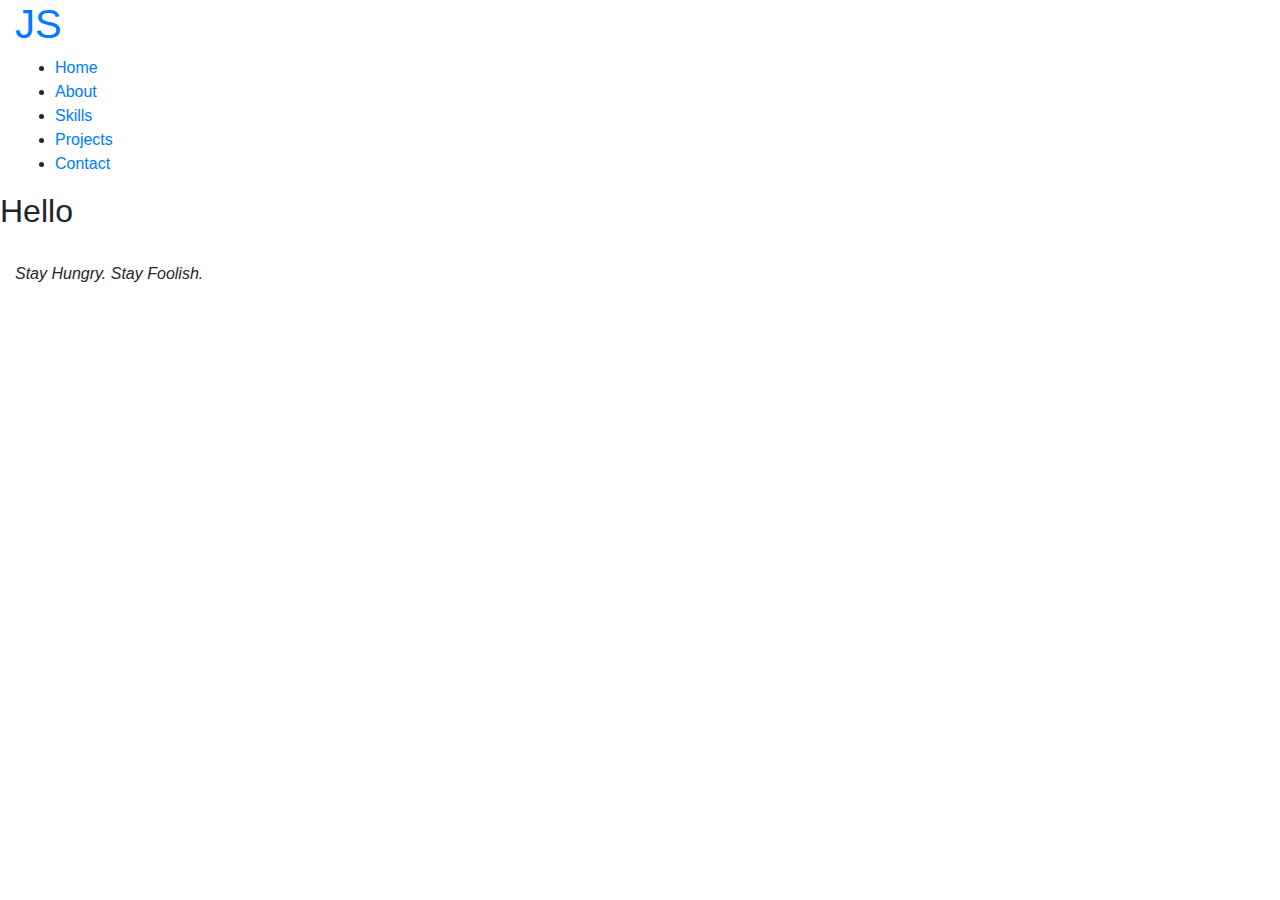
==== about.html @ 1baa98a8 "added new files about/contact/projects/skills.html" ====
<!DOCTYPE html>
<html lang="en">
  <head>
    <meta charset="UTF-8" />
    <meta name="viewport" content="width=device-width, initial-scale=1.0" />
    <link
      rel="stylesheet"
      href="https://stackpath.bootstrapcdn.com/bootstrap/4.5.2/css/bootstrap.min.css"
      integrity="sha384-JcKb8q3iqJ61gNV9KGb8thSsNjpSL0n8PARn9HuZOnIxN0hoP+VmmDGMN5t9UJ0Z"
      crossorigin="anonymous"
    />
    <link
      rel="stylesheet"
      href="https://use.fontawesome.com/releases/v5.0.10/css/all.css"
      integrity="sha384-+d0P83n9kaQMCwj8F4RJB66tzIwOKmrdb46+porD/OvrJ+37WqIM7UoBtwHO6Nlg"
      crossorigin="anonymous"
    />
    <link rel="stylesheet" href="assets/css/style.css" />
    <title>Juan Stelling| Web Developer</title>
  </head>

  <body>
    <header>
      <!-- Mobile navbar  -->
      <div class="d-md-none d-lg-none d-xl-none">
        <!--Navbar-->
        <nav class="navbar navbar-light lighten-4">
          <!-- Navbar brand -->
          <a class="navbar-brand" href="index.html">JS</a>

          <!-- Collapse button -->
          <button
            class="navbar-toggler toggler-example"
            type="button"
            data-toggle="collapse"
            data-target="#navbarSupportedContent1"
            aria-controls="navbarSupportedContent1"
            aria-expanded="false"
            aria-label="Toggle navigation"
          >
            <span class="dark-blue-text"
              ><i class="fas fa-bars fa-1x"></i
            ></span>
          </button>

          <!-- Collapsible content -->
          <div class="collapse navbar-collapse" id="navbarSupportedContent1">
            <!-- Links -->
            <ul class="navbar-nav mr-auto">
              <li class="nav-item active">
                <a class="nav-link" href="index.html"
                  >Home <span class="sr-only">(current)</span></a
                >
              </li>
              <li class="nav-item">
                <a class="nav-link" href="#">About</a>
              </li>
              <li class="nav-item">
                <a class="nav-link" href="#">Skills</a>
              </li>
              <li class="nav-item">
                <a class="nav-link" href="#">Projects</a>
              </li>
              <li class="nav-item">
                <a class="nav-link" href="#">Contact</a>
              </li>
            </ul>
            <!-- Links -->
          </div>
          <!-- Collapsible content -->
        </nav>
        <!--/.Navbar-->
      </div>

      <!-- end Mobile navbar  -->

      <div class="d-none d-md-block">
        <div class="row">
          <div class="col-md-12 bg-color-logo">
            <div class="col">
              <a href="index.html"> <h1 class="logo">JS</h1></a>

              <ul id="nav" class="menucontainer">
                <li class="menuitem">
                  <a id="yellow-text" href="index.html">
                    <span>Home</span>
                  </a>
                </li>
                <li class="menuitem">
                  <a href="#">
                    <span>About</span>
                  </a>
                </li>
                <li class="menuitem">
                  <a href="#">
                    <span>Skills</span>
                  </a>
                </li>
                <li class="menuitem">
                  <a href="#">
                    <span>Projects</span>
                  </a>
                </li>
                <li class="menuitem">
                  <a href="#">
                    <span>Contact</span>
                  </a>
                </li>
              </ul>
            </div>
          </div>
        </div>
      </div>
    </header>

    <section>
      <h2>Hello</h2>
    </section>

   
    <footer class="page-footer font-small teal pt-4">
      <div class="container-fluid text-center text-md-left">
        <div class="row">
          <div class="col-md-6 mt-md-0 mt-3">
            <p><em>Stay Hungry. Stay Foolish.</em></p>
          </div>

          <hr class="clearfix w-100 d-md-none pb-3" />

          <div class="col-md-6 mb-md-0 mb-3">
            <ul class="list-inline social-links">
              <li class="list-inline-item">
                <a target="_black" href="https://www.linkedin.com/in/juan-stelling-80058b92/">
                  <i class="fab fa-linkedin" aria-hidden="true"></i>
                  <span class="sr-only">LinkedIn</span>
                </a>
              </li>
              <li class="list-inline-item">
                <a target="_black" href="https://github.com/juanstelling">
                  <i class="fab fa-github-square" aria-hidden="true"></i>
                  <span class="sr-only">Github</span>
                </a>
              </li>
            </ul>
          </div>
        </div>
      </div>
    </footer>

   

    <script
      src="https://code.jquery.com/jquery-3.5.1.slim.min.js"
      integrity="sha384-DfXdz2htPH0lsSSs5nCTpuj/zy4C+OGpamoFVy38MVBnE+IbbVYUew+OrCXaRkfj"
      crossorigin="anonymous"
    ></script>
    <script
      src="https://cdn.jsdelivr.net/npm/popper.js@1.16.1/dist/umd/popper.min.js"
      integrity="sha384-9/reFTGAW83EW2RDu2S0VKaIzap3H66lZH81PoYlFhbGU+6BZp6G7niu735Sk7lN"
      crossorigin="anonymous"
    ></script>
    <script
      src="https://stackpath.bootstrapcdn.com/bootstrap/4.5.2/js/bootstrap.min.js"
      integrity="sha384-B4gt1jrGC7Jh4AgTPSdUtOBvfO8shuf57BaghqFfPlYxofvL8/KUEfYiJOMMV+rV"
      crossorigin="anonymous"
    ></script>
  </body>
</html>
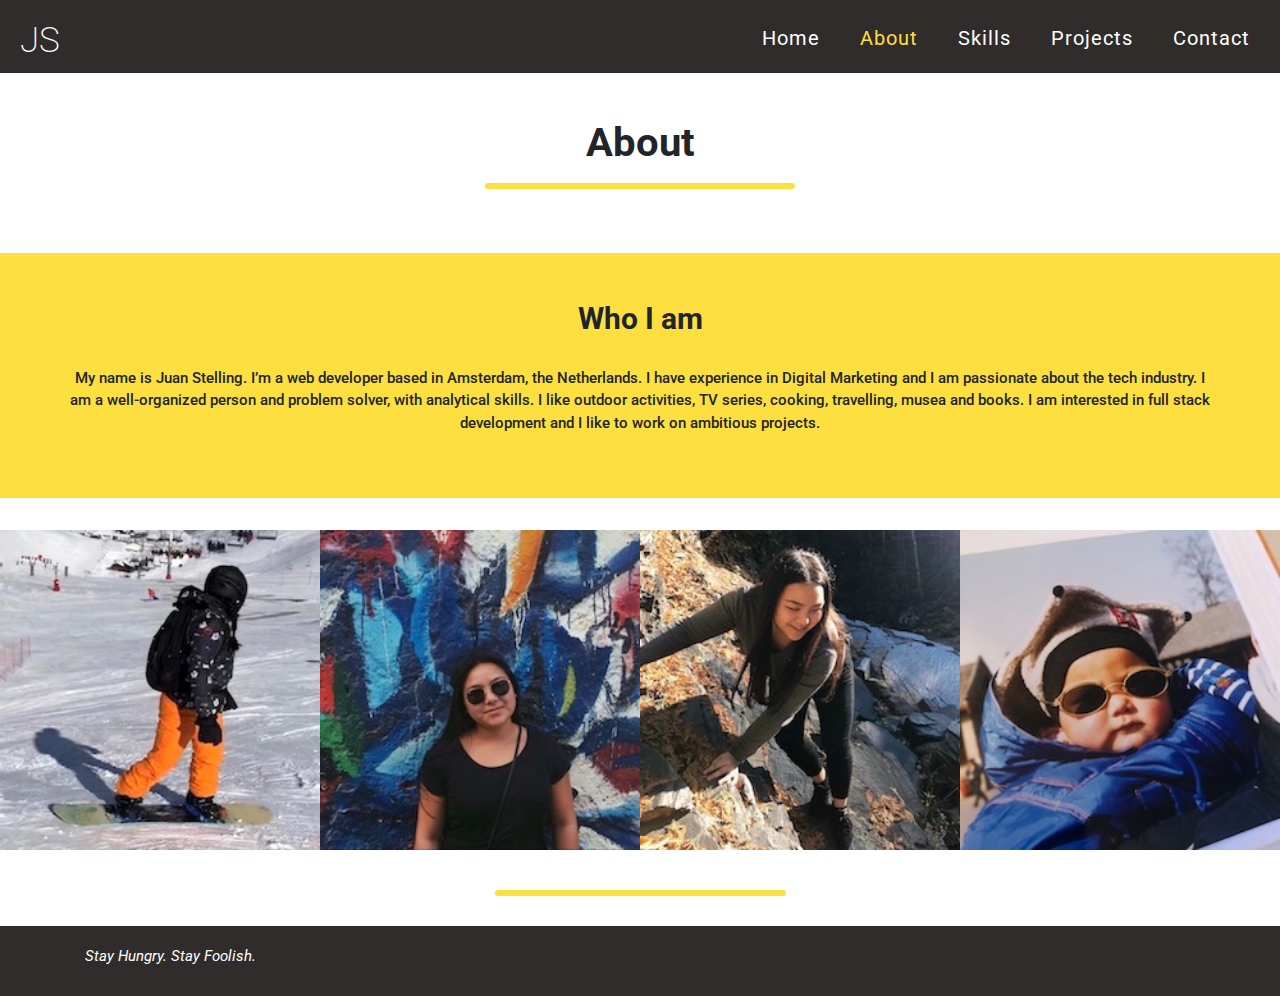
==== commit b1c876d1: "added all features in about.html" ====
--- a/about.html
+++ b/about.html
@@ -48,21 +48,21 @@
             <!-- Links -->
             <ul class="navbar-nav mr-auto">
               <li class="nav-item active">
-                <a class="nav-link" href="index.html"
-                  >Home <span class="sr-only">(current)</span></a
+                <a class="nav-link" href="index.html">Home</a>
+              </li>
+              <li class="nav-item">
+                <a class="nav-link" href="about.html"
+                  >About<span class="sr-only">(current)</span></a
                 >
               </li>
               <li class="nav-item">
-                <a class="nav-link" href="#">About</a>
-              </li>
-              <li class="nav-item">
-                <a class="nav-link" href="#">Skills</a>
-              </li>
-              <li class="nav-item">
-                <a class="nav-link" href="#">Projects</a>
-              </li>
-              <li class="nav-item">
-                <a class="nav-link" href="#">Contact</a>
+                <a class="nav-link" href="skills.html">Skills</a>
+              </li>
+              <li class="nav-item">
+                <a class="nav-link" href="projects.html">Projects</a>
+              </li>
+              <li class="nav-item">
+                <a class="nav-link" href="contact.html">Contact</a>
               </li>
             </ul>
             <!-- Links -->
@@ -71,83 +71,133 @@
         </nav>
         <!--/.Navbar-->
       </div>
-
       <!-- end Mobile navbar  -->
 
+      <!-- Desktop header -->
+ <div class="d-none d-md-block">
+ <nav class="navbar bg-color-logo">
+ <a class="navbar-brand" href="#">JS</a>
+  <ul id="nav" class="menucontainer">
+                <li class="menuitem">
+                  <a href="index.html">
+                    <span>Home</span>
+                  </a>
+                </li>
+                <li class="menuitem">
+                  <a id="yellow-text" href="about.html">
+                    <span>About</span>
+                  </a>
+                </li>
+                <li class="menuitem">
+                  <a href="skills.html">
+                    <span>Skills</span>
+                  </a>
+                </li>
+                <li class="menuitem">
+                  <a href="projects.html">
+                    <span>Projects</span>
+                  </a>
+                </li>
+                <li class="menuitem">
+                  <a href="contact.html">
+                    <span>Contact</span>
+                  </a>
+                </li>
+              </ul>
+ </nav>
+ </div>
+       <!-- ../Desktop header -->
+    </header>
+
+    <section>
+      <!--Title-->
+      <div class="jumbotron jumbotron-fluid bg-color-white upper-section">
+        <div class="container-fluid">
+          <h2 class="overall-title">About</h2>
+          <hr class="yellow-line" />
+        </div>
+      </div>
+      <!--../Title-->
+
+      <!--Introduction of myself-->
+      <div class="jumbotron jumbotron-fluid bg-color-yellow introduction-block">
+        <div class="container-fluid">
+          <h2 class="title-personal-intro">Who I am</h2>
+
+          <p class="personal-intro">
+            My name is Juan Stelling. I’m a web developer based in Amsterdam,
+            the Netherlands. I have experience in Digital Marketing and I am
+            passionate about the tech industry. I am a well-organized person and
+            problem solver, with analytical skills. I like outdoor activities,
+            TV series, cooking, travelling, musea and books. I am interested in
+            full stack development and I like to work on ambitious
+            projects.
+          </p>
+        </div>
+      </div>
+      <!--../Introduction of myself-->
+
+      <!--picture mobile-->
+ <div class="d-md-none d-lg-none d-xl-none">
+ <img src="assets/images/juan.jpg" alt="juanpicture" style="width:100%; height:100%;" class="img-responsive" />
+ </div>
+       <!--../picture mobile-->
+
+<!--4 pictures dekstop-->
       <div class="d-none d-md-block">
+      <div class="container-fluid">
         <div class="row">
-          <div class="col-md-12 bg-color-logo">
-            <div class="col">
-              <a href="index.html"> <h1 class="logo">JS</h1></a>
-
-              <ul id="nav" class="menucontainer">
-                <li class="menuitem">
-                  <a id="yellow-text" href="index.html">
-                    <span>Home</span>
-                  </a>
-                </li>
-                <li class="menuitem">
-                  <a href="#">
-                    <span>About</span>
-                  </a>
-                </li>
-                <li class="menuitem">
-                  <a href="#">
-                    <span>Skills</span>
-                  </a>
-                </li>
-                <li class="menuitem">
-                  <a href="#">
-                    <span>Projects</span>
-                  </a>
-                </li>
-                <li class="menuitem">
-                  <a href="#">
-                    <span>Contact</span>
-                  </a>
-                </li>
-              </ul>
-            </div>
+            <div class="col-xs-3 col-sm-3 col-md-3" style="padding: 0;">
+                <img src="assets/images/snowboard.jpg" alt="girlsnowboarding" style="width:100%; height:100%;" class="img-responsive" />
+            </div>
+            <div class="col-xs-3 col-sm-3 col-md-3" style="padding: 0;">
+                <img src="assets/images/bluewall.jpg" alt="girlwithbluewall" style="width:100%; height:100%;" class="img-responsive"/>
+            </div>
+            <div class="col-xs-3 col-sm-3 col-md-3" style="padding: 0;">
+                <img src="assets/images/climing.jpg" alt="girlcliming" style="width:100%; height:100%;" class="img-responsive"/>
+            </div>
+            <div class="col-xs-3 col-sm-3 col-md-3" style="padding: 0;">
+                <img src="assets/images/babypic.jpg" alt="babypicture" style="width:100%; height:100%;" class="img-responsive"/>
+            </div>
+        </div>
+        </div>
+</div>
+<!--../4 pictures desktop-->
+<div class="container">
+      <div class="row">
+        <hr class="yellow-line-bottom" />
+      </div>
+      </div>
+    </section>
+
+    <footer class="footer">
+      <div class="container">
+        <div class="row">
+          <div class="col">
+            <span class="quote-footer">Stay Hungry. Stay Foolish.</span>
           </div>
-        </div>
-      </div>
-    </header>
-
-    <section>
-      <h2>Hello</h2>
-    </section>
-
-   
-    <footer class="page-footer font-small teal pt-4">
-      <div class="container-fluid text-center text-md-left">
-        <div class="row">
-          <div class="col-md-6 mt-md-0 mt-3">
-            <p><em>Stay Hungry. Stay Foolish.</em></p>
-          </div>
-
-          <hr class="clearfix w-100 d-md-none pb-3" />
-
-          <div class="col-md-6 mb-md-0 mb-3">
-            <ul class="list-inline social-links">
-              <li class="list-inline-item">
-                <a target="_black" href="https://www.linkedin.com/in/juan-stelling-80058b92/">
-                  <i class="fab fa-linkedin" aria-hidden="true"></i>
-                  <span class="sr-only">LinkedIn</span>
-                </a>
-              </li>
-              <li class="list-inline-item">
+          <div class="col">
+            <ul class="social-links">
+              <li class="social-logo">
                 <a target="_black" href="https://github.com/juanstelling">
                   <i class="fab fa-github-square" aria-hidden="true"></i>
                   <span class="sr-only">Github</span>
                 </a>
               </li>
+              <li class="social-logo">
+                <a
+                  target="_black"
+                  href="https://www.linkedin.com/in/juan-stelling-80058b92/"
+                >
+                  <i class="fab fa-linkedin" aria-hidden="true"></i>
+                  <span class="sr-only">LinkedIn</span>
+                </a>
+              </li>
             </ul>
           </div>
         </div>
       </div>
     </footer>
-
-   
 
     <script
       src="https://code.jquery.com/jquery-3.5.1.slim.min.js"
--- a/assets/css/style.css
+++ b/assets/css/style.css
@@ -0,0 +1,512 @@
+@import url('https://fonts.googleapis.com/css2?family=Roboto&display=swap:100, 200, 300, 400, 500, 600, 700');
+
+/*-------------------------------------Colors */
+
+.bg-color-logo {
+    background-color: #312C2C;
+}
+
+.bg-color-white {
+    background-color:#fff;
+}
+
+.bg-color-yellow {
+    background-color: #fddf3f;
+}
+
+/*-------------------------------------Special paddings/margins/text */ 
+
+h2, h3 p {
+    font-family: "roboto", sans-serif;
+    font-weight: 600;
+    margin: 0;  
+}
+
+.my-row {
+    margin: auto;
+    margin-bottom: 20px;
+}
+
+.upper-section {
+    padding: 1em;
+    margin-top: 30px;
+}
+
+.container-1 {
+    width: 100%;
+    padding-right: 15px;
+    padding-left: 15px;
+    margin-right: auto;
+    margin-left: auto;
+    margin-top: 40px;
+    margin-bottom: 40px; 
+}
+
+/*------------------------------------Yellow Lines */ 
+
+
+.yellow-line {
+    border: 3px solid #fddf3f;
+    border-radius: 5px;
+    text-align: center;
+    width: 25%;
+}
+
+.yellow-line-home {
+    border: 2px solid #fddf3f;
+    border-radius: 5px;
+    width: 75%;
+    margin-left: 0;
+
+}
+
+.yellow-line-short {
+    border: 2px solid #fddf3f;
+    border-radius: 5px;
+    text-align: center;
+    max-width: 20%;
+}
+
+.yellow-line-bottom {
+    border: 3px solid #fddf3f;
+    border-radius: 5px;
+    text-align: center;
+    width: 25%;
+    margin-top: 40px;
+    margin-bottom: 40px;
+}
+
+/*------------------------------------- Heading */
+
+header {
+    margin: auto;
+}
+
+.header-space {
+    margin-bottom: 30px;
+}
+
+.menucontainer {
+    font-size: 0;
+    margin-right: 20px;
+}
+
+.logo {
+    font-family: "roboto", sans-serif;
+    font-weight: 200;
+    font-size: 35px;
+    margin-top: 10px;
+    margin-bottom: 10px;
+    margin-left: 20px;
+    color: #fff;
+    letter-spacing: 1px;
+    float: left;
+}
+
+#nav {
+    float: right;
+}
+
+#nav li {
+    padding: 0;
+    list-style-type: none;
+    float: left;
+    margin-top: 10px;
+    margin-left: 30px;
+    margin-right: 10px;
+}
+
+li#home {
+    float: left;
+}
+
+li#about {
+    float: left;
+}
+
+.menuitem {
+    height: 30px;
+    padding: 0;
+}
+
+.menuitem a {
+    width: 100%;
+    text-decoration: none;
+    color:#fff;
+    height: 30px;
+}
+
+.menuitem span{
+    display: block;
+    width: 100%;
+    padding-top: 5px;
+    font-size: 20px;
+    font-weight: 400;
+    letter-spacing: 1px;
+}
+
+#yellow-text {
+    color: #fddf3f;
+}
+
+/*------------------------------------- Heading mobile */
+
+.navbar {
+    background-color: #312C2C;
+    padding: 0;
+    display: flex;
+    justify-content: space-between;
+}
+
+
+.navbar-collapse {
+    flex-basis: 100%;
+    flex-grow: 1;
+    align-items: center;
+    margin-bottom: 10px;
+}
+
+.navbar-brand {
+    font-family: "roboto", sans-serif;
+    font-weight: 200;
+    font-size: 35px;
+    margin-top: 10px;
+    margin-left: 20px;
+    color: #fff;
+}
+
+.navbar-brand:hover {
+    color: #fff;
+}
+
+.navbar-light .navbar-brand {
+    color: #fff;
+}
+
+
+.navbar-light .navbar-brand:hover {
+    color: #fff; 
+    }
+
+.fa-1x {
+font-size: 1.5rem;
+}
+
+.navbar-toggler.toggler-example {
+cursor: pointer;
+}
+
+.navbar-light .navbar-toggler {
+    color: #fff;
+    border-color: #312C2C;
+}
+
+.fa-bars:before {
+    content: "\f0c9";
+    font-size: 40px;
+    margin-right: 20px;
+}
+
+.navbar-nav {
+    margin-left: 20px;
+}
+
+.navbar-nav .nav-link {
+    padding-right: 30px;
+    padding-left: 2px;
+}
+
+.navbar-light .navbar-nav .active>.nav-link {
+    color: #fff;
+    font-family: "roboto", sans-serif;
+    font-size: 20px;
+    letter-spacing: 1px;
+}
+
+.navbar-light .navbar-nav .nav-link {
+    color: #fff;
+     font-family: "roboto", sans-serif;
+    font-size: 20px;
+    letter-spacing: 1px;
+}
+
+/*------------------------------------- Footer */
+
+html {
+  position: relative;
+  min-height: 100%;
+}
+
+body {
+  margin-bottom: 60px; 
+}
+
+
+.footer {
+  position: absolute;
+  bottom: 0;
+  width: 100%;
+  height: 70px; 
+  line-height: 60px; 
+  background-color: #312C2C;
+  margin: auto;
+}
+
+.quote-footer {
+    font-family: "roboto", sans-serif;
+    font-size: 15px;
+    font-style: italic;
+    color: #fff;
+}
+
+.social-links{
+    float: right;
+
+}
+
+.social-links li {
+    padding: 0;
+    list-style-type: none;
+    float: left;
+    margin-left: 5px;
+    margin-right: 5px;
+}
+
+.social-logo {
+    width: 32px;
+    height: 33px;
+    padding: 12px 0;
+    font-size: 30px;
+}
+
+.social-logo a{
+    width: 100%;
+    color: #fff;
+}
+
+/*------------------------------------- Home */
+
+
+.my-jumbotron-home {
+    padding: 3em 3em;
+    margin-bottom: 0;
+}
+
+.my-jumbotron-home-bottom {
+    padding: 2em 1em;
+}
+
+.box {
+        width: 250px;
+        height: 250px;
+        position: absolute;                       
+        top: 20px;
+        left: 30px;
+}
+
+.yellow {
+    background: #fddf3f;
+    z-index: 1;
+}
+
+.overlay-picture {
+    z-index: 2;
+}
+
+.overlay-picture img {
+    width: 250px;
+    height: 250px;
+}
+
+.home-col {
+    margin-left: 100px;
+    margin-top: 50px;
+}
+
+.home-col h2{
+    font-size: 50px;
+}
+
+.home-col p {
+    font-size: 15px;
+    font-weight: 600;
+}
+
+.little-intro {
+    font-family: "roboto", sans-serif;
+    font-size: 20px;
+    font-weight: bolder;
+    text-align: center;
+    margin: auto;
+    margin-top: 20px;
+    margin-bottom: 30px;
+    
+}
+
+.button-about {
+    color: #fff;
+    background-color: #312C2C;
+    border-color: transparent;
+    margin: auto;
+    font-size: 20px;
+    border-radius: 15px;
+}
+
+.button-about:hover {
+    color: #fff;
+    background-color:#232020;
+    border-color: transparent;
+}
+
+.cta-contact {
+    font-family: "roboto", sans-serif;
+    font-size: 30px;
+    font-weight: 600;
+    text-align: center;
+    margin: auto;
+}
+
+.button-contact {
+    font-size: 20px;
+    font-weight: 600;
+    color: #312C2C;
+    background-color: #fddf3f;
+    border-color: transparent;
+    margin: auto;
+    border-radius: 15px;
+}
+
+.button-contact:hover {
+    color: #312C2C;
+    background-color: #fddf3f;
+    border-color: transparent;
+}
+
+@media (min-width: 767px) {
+.button-contact {
+    margin-left: 20px;
+}
+.cta-contact {
+    margin-right: 20px;
+}
+}
+
+@media (max-width: 767px) {
+  .home-col h2{
+    font-size: 30px;
+}
+.home-col {
+    margin-left: 25px;
+    margin-top: 50px;
+}
+  }
+
+
+
+/*------------------------------------- about */
+
+
+.introduction-block{
+    border-radius: 0;
+    padding: 3em 3em;
+}
+
+.title-personal-intro {
+    font-size: 30px;
+    font-weight: bold;
+    text-align: center;
+    margin-bottom: 30px;
+}
+
+.personal-intro {
+    font-size: 15px;
+    font-weight: 500;
+    text-align: center;
+}
+
+.col-sm-3 .col-md-3 {
+    padding: 0;
+}
+
+/*------------------------------------- Contact */
+
+
+.overall-title {
+    font-size: 40px;
+    font-weight: bold;
+    text-align: center;
+}
+
+.contact-intro {
+    height: 10px;
+    border-radius: 10px;
+    padding: 1em 1em;
+    margin: auto;
+    margin-bottom: 40px;
+    margin-top: 30px;
+    display: table; 
+}
+
+.contact-text {
+    font-family: "roboto", sans-serif;
+    font-size: 15px;
+    text-align: center;
+}
+
+#contact-space{
+    margin: 20px;
+}
+
+/*------------------------------------- Contact Form */
+
+.center-form {
+    padding-top: 10px;
+    margin: 0 auto;
+    max-width: 60%;
+}
+
+.form-control{
+    background-color:#E3E3E3;
+    border-color: transparent;
+    padding: 1em 1em;
+    margin-top: 5px;
+    margin-bottom: 5px;
+    margin-left: 3px;
+}
+
+.my-form {
+    margin-right: 10px;
+}
+
+.my-textarea {
+    margin-left: 8px;
+    margin-right: 1px;
+}
+
+.button-position {
+    margin: auto;
+}
+
+button[type="sumbit"] {
+    margin-top: 15px;
+    margin-bottom: 20px;
+    color: #000;
+    background-color: #fddf3f;
+    border-color: transparent;
+   
+}
+
+.white-spacing {
+    margin-bottom: 30px;
+}
+
+/* in the W3C CSS validator it was a phrase error
+.btn-secondary:hover {
+    color: #fff;
+    background-color: #312C2C;
+
+    */
+
+
+
+
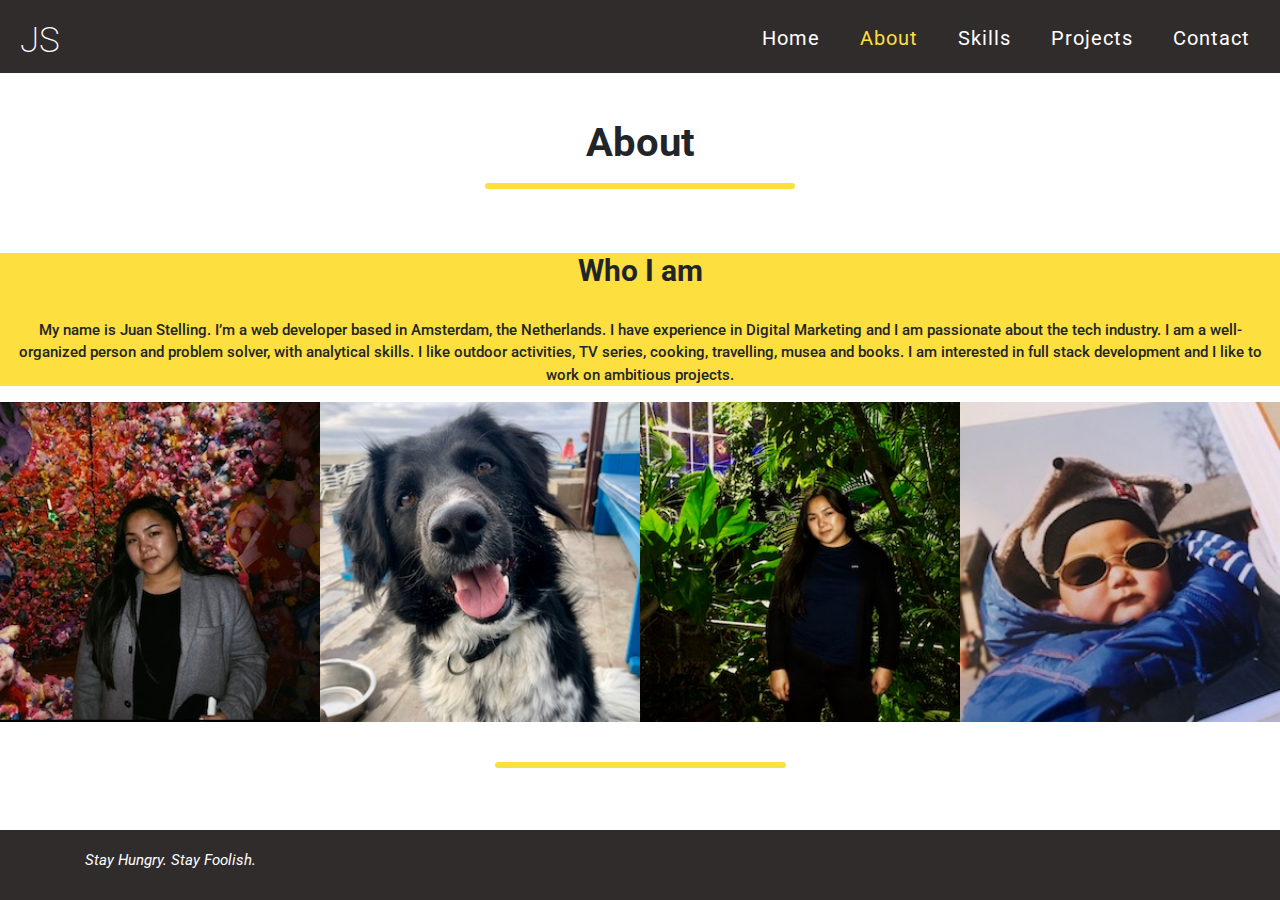
==== commit 9418c4dc: "adjust pictures in about.html" ====
--- a/about.html
+++ b/about.html
@@ -16,7 +16,7 @@
       crossorigin="anonymous"
     />
     <link rel="stylesheet" href="assets/css/style.css" />
-    <title>Juan Stelling| Web Developer</title>
+    <title>Juan Stelling | Web Developer</title>
   </head>
 
   <body>
@@ -76,7 +76,7 @@
       <!-- Desktop header -->
  <div class="d-none d-md-block">
  <nav class="navbar bg-color-logo">
- <a class="navbar-brand" href="#">JS</a>
+ <a class="navbar-brand" href="index.html">JS</a>
   <ul id="nav" class="menucontainer">
                 <li class="menuitem">
                   <a href="index.html">
@@ -120,8 +120,7 @@
       <!--../Title-->
 
       <!--Introduction of myself-->
-      <div class="jumbotron jumbotron-fluid bg-color-yellow introduction-block">
-        <div class="container-fluid">
+        <div class="container-fluid bg-color-yellow my-container">
           <h2 class="title-personal-intro">Who I am</h2>
 
           <p class="personal-intro">
@@ -134,12 +133,13 @@
             projects.
           </p>
         </div>
-      </div>
       <!--../Introduction of myself-->
 
       <!--picture mobile-->
  <div class="d-md-none d-lg-none d-xl-none">
- <img src="assets/images/juan.jpg" alt="juanpicture" style="width:100%; height:100%;" class="img-responsive" />
+<div class="container-fluid container-mobile">
+ <img src="assets/images/lights.jpg" alt="juanpicture" style="width:100%; height:100%;" class="img-responsive" />
+ </div>
  </div>
        <!--../picture mobile-->
 
@@ -148,13 +148,13 @@
       <div class="container-fluid">
         <div class="row">
             <div class="col-xs-3 col-sm-3 col-md-3" style="padding: 0;">
-                <img src="assets/images/snowboard.jpg" alt="girlsnowboarding" style="width:100%; height:100%;" class="img-responsive" />
-            </div>
-            <div class="col-xs-3 col-sm-3 col-md-3" style="padding: 0;">
-                <img src="assets/images/bluewall.jpg" alt="girlwithbluewall" style="width:100%; height:100%;" class="img-responsive"/>
-            </div>
-            <div class="col-xs-3 col-sm-3 col-md-3" style="padding: 0;">
-                <img src="assets/images/climing.jpg" alt="girlcliming" style="width:100%; height:100%;" class="img-responsive"/>
+                <img src="assets/images/pinkwall.jpg" alt="girlsnowboarding" style="width:100%; height:100%;" class="img-responsive" />
+            </div>
+            <div class="col-xs-3 col-sm-3 col-md-3" style="padding: 0;">
+                <img src="assets/images/dog.jpg" alt="dogpicture" style="width:100%; height:100%;" class="img-responsive"/>
+            </div>
+            <div class="col-xs-3 col-sm-3 col-md-3" style="padding: 0;">
+                <img src="assets/images/green.jpg" alt="girlwithgreen" style="width:100%; height:100%;" class="img-responsive"/>
             </div>
             <div class="col-xs-3 col-sm-3 col-md-3" style="padding: 0;">
                 <img src="assets/images/babypic.jpg" alt="babypicture" style="width:100%; height:100%;" class="img-responsive"/>
@@ -179,12 +179,6 @@
           <div class="col">
             <ul class="social-links">
               <li class="social-logo">
-                <a target="_black" href="https://github.com/juanstelling">
-                  <i class="fab fa-github-square" aria-hidden="true"></i>
-                  <span class="sr-only">Github</span>
-                </a>
-              </li>
-              <li class="social-logo">
                 <a
                   target="_black"
                   href="https://www.linkedin.com/in/juan-stelling-80058b92/"
@@ -193,6 +187,12 @@
                   <span class="sr-only">LinkedIn</span>
                 </a>
               </li>
+              <li class="social-logo">
+                <a target="_black" href="https://github.com/juanstelling">
+                  <i class="fab fa-github-square" aria-hidden="true"></i>
+                  <span class="sr-only">Github</span>
+                </a>
+              </li>
             </ul>
           </div>
         </div>
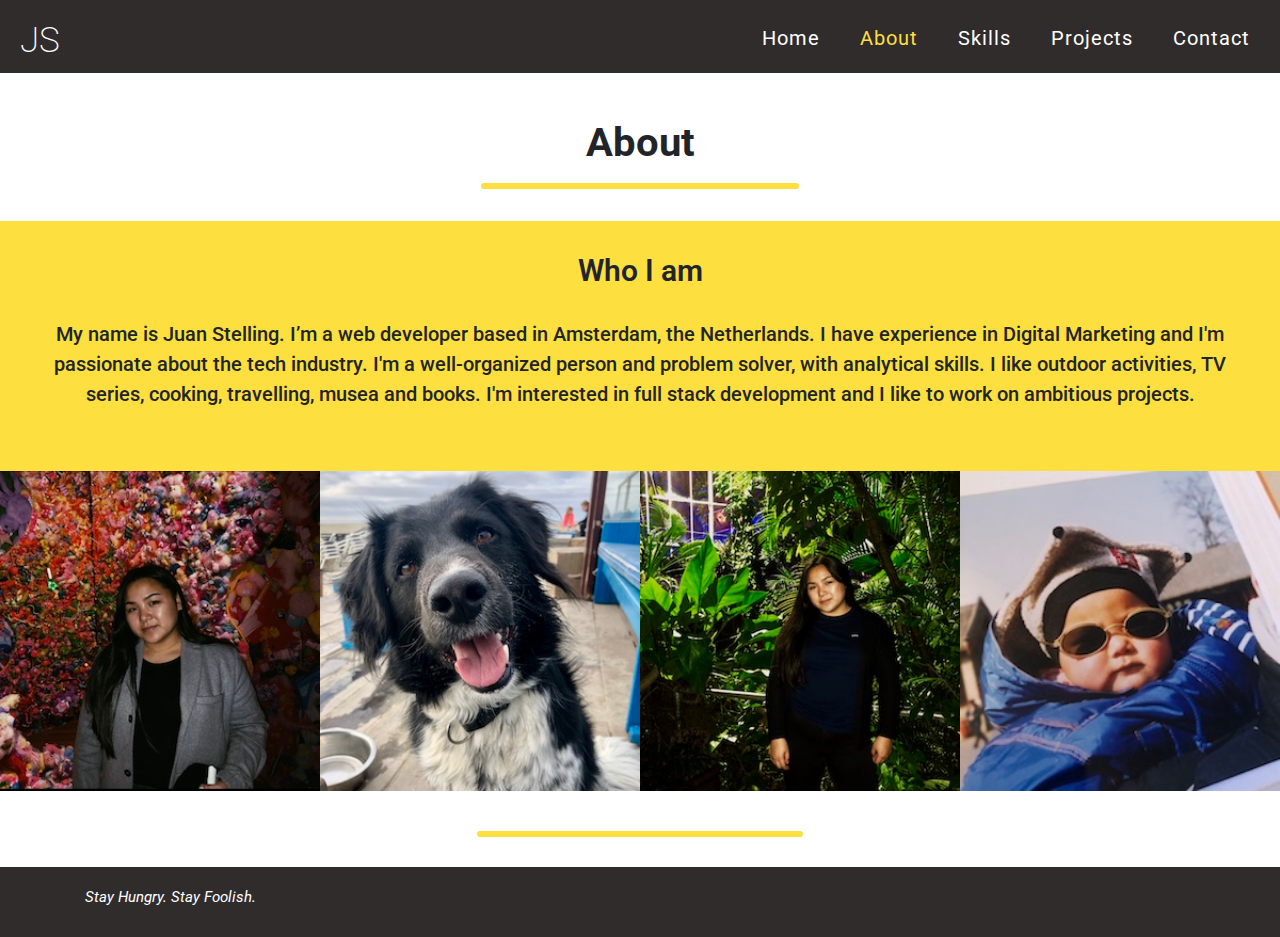
==== commit 200f34f8: "adjust small things for fine tuning for all pages" ====
--- a/about.html
+++ b/about.html
@@ -23,12 +23,8 @@
     <header>
       <!-- Mobile navbar  -->
       <div class="d-md-none d-lg-none d-xl-none">
-        <!--Navbar-->
         <nav class="navbar navbar-light lighten-4">
-          <!-- Navbar brand -->
           <a class="navbar-brand" href="index.html">JS</a>
-
-          <!-- Collapse button -->
           <button
             class="navbar-toggler toggler-example"
             type="button"
@@ -42,10 +38,7 @@
               ><i class="fas fa-bars fa-1x"></i
             ></span>
           </button>
-
-          <!-- Collapsible content -->
           <div class="collapse navbar-collapse" id="navbarSupportedContent1">
-            <!-- Links -->
             <ul class="navbar-nav mr-auto">
               <li class="nav-item active">
                 <a class="nav-link" href="index.html">Home</a>
@@ -65,109 +58,130 @@
                 <a class="nav-link" href="contact.html">Contact</a>
               </li>
             </ul>
-            <!-- Links -->
-          </div>
-          <!-- Collapsible content -->
+          </div>
         </nav>
-        <!--/.Navbar-->
-      </div>
-      <!-- end Mobile navbar  -->
+      </div>
+      <!-- ../Mobile navbar  -->
 
       <!-- Desktop header -->
- <div class="d-none d-md-block">
- <nav class="navbar bg-color-logo">
- <a class="navbar-brand" href="index.html">JS</a>
-  <ul id="nav" class="menucontainer">
-                <li class="menuitem">
-                  <a href="index.html">
-                    <span>Home</span>
-                  </a>
-                </li>
-                <li class="menuitem">
-                  <a id="yellow-text" href="about.html">
-                    <span>About</span>
-                  </a>
-                </li>
-                <li class="menuitem">
-                  <a href="skills.html">
-                    <span>Skills</span>
-                  </a>
-                </li>
-                <li class="menuitem">
-                  <a href="projects.html">
-                    <span>Projects</span>
-                  </a>
-                </li>
-                <li class="menuitem">
-                  <a href="contact.html">
-                    <span>Contact</span>
-                  </a>
-                </li>
-              </ul>
- </nav>
- </div>
-       <!-- ../Desktop header -->
+      <div class="d-none d-md-block">
+        <nav class="navbar bg-color-logo">
+          <a class="navbar-brand" href="index.html">JS</a>
+          <ul id="nav" class="menucontainer">
+            <li class="menuitem">
+              <a href="index.html">
+                <span>Home</span>
+              </a>
+            </li>
+            <li class="menuitem">
+              <a id="yellow-text" href="about.html">
+                <span>About</span>
+              </a>
+            </li>
+            <li class="menuitem">
+              <a href="skills.html">
+                <span>Skills</span>
+              </a>
+            </li>
+            <li class="menuitem">
+              <a href="projects.html">
+                <span>Projects</span>
+              </a>
+            </li>
+            <li class="menuitem">
+              <a href="contact.html">
+                <span>Contact</span>
+              </a>
+            </li>
+          </ul>
+        </nav>
+      </div>
+      <!-- ../Desktop header -->
     </header>
 
     <section>
       <!--Title-->
-      <div class="jumbotron jumbotron-fluid bg-color-white upper-section">
+      <div class="jumbotron-fluid bg-color-white upper-section">
+          <h2 class="overall-title">About</h2>
+          <hr class="yellow-line"/>
+      </div>
+      <!--../Title-->
+
+      <!--Introduction of myself-->
+      <div class="container-fluid bg-color-yellow my-container">
+        <h2 class="text-center">Who I am</h2>
+        <p class="text-center">
+          My name is Juan Stelling. I’m a web developer based in Amsterdam, the
+          Netherlands. I have experience in Digital Marketing and I'm
+          passionate about the tech industry. I'm a well-organized person and
+          problem solver, with analytical skills. I like outdoor activities, TV
+          series, cooking, travelling, musea and books. I'm interested in full
+          stack development and I like to work on ambitious projects.
+        </p>
+      </div>
+      <!--../Introduction of myself-->
+
+      <!--picture mobile-->
+      <div class="d-md-none d-lg-none d-xl-none">
+        <div class="container-fluid container-mobile">
+          <img
+            src="assets/images/lights.jpg"
+            alt="juanpicture"
+            style="width: 100%; height: 100%;"
+            class="img-responsive"
+          />
+        </div>
+      </div>
+      <!--../picture mobile-->
+
+      <!--4 pictures dekstop-->
+      <div class="d-none d-md-block">
         <div class="container-fluid">
-          <h2 class="overall-title">About</h2>
-          <hr class="yellow-line" />
-        </div>
-      </div>
-      <!--../Title-->
-
-      <!--Introduction of myself-->
-        <div class="container-fluid bg-color-yellow my-container">
-          <h2 class="title-personal-intro">Who I am</h2>
-
-          <p class="personal-intro">
-            My name is Juan Stelling. I’m a web developer based in Amsterdam,
-            the Netherlands. I have experience in Digital Marketing and I am
-            passionate about the tech industry. I am a well-organized person and
-            problem solver, with analytical skills. I like outdoor activities,
-            TV series, cooking, travelling, musea and books. I am interested in
-            full stack development and I like to work on ambitious
-            projects.
-          </p>
-        </div>
-      <!--../Introduction of myself-->
-
-      <!--picture mobile-->
- <div class="d-md-none d-lg-none d-xl-none">
-<div class="container-fluid container-mobile">
- <img src="assets/images/lights.jpg" alt="juanpicture" style="width:100%; height:100%;" class="img-responsive" />
- </div>
- </div>
-       <!--../picture mobile-->
-
-<!--4 pictures dekstop-->
-      <div class="d-none d-md-block">
+          <div class="row">
+            <div class="col-xs-3 col-sm-3 col-md-3" style="padding: 0;">
+              <img
+                src="assets/images/pinkwall.jpg"
+                alt="girlsnowboarding"
+                style="width: 100%; height: 100%;"
+                class="img-responsive"
+              />
+            </div>
+            <div class="col-xs-3 col-sm-3 col-md-3" style="padding: 0;">
+              <img
+                src="assets/images/dog.jpg"
+                alt="dogpicture"
+                style="width: 100%; height: 100%;"
+                class="img-responsive"
+              />
+            </div>
+            <div class="col-xs-3 col-sm-3 col-md-3" style="padding: 0">
+              <img
+                src="assets/images/green.jpg"
+                alt="girlwithgreen"
+                style="width: 100%; height: 100%;"
+                class="img-responsive"
+              />
+            </div>
+            <div class="col-xs-3 col-sm-3 col-md-3" style="padding: 0;">
+              <img
+                src="assets/images/babypic.jpg"
+                alt="babypicture"
+                style="width: 100%; height: 100%;"
+                class="img-responsive"
+              />
+            </div>
+          </div>
+        </div>
+      </div>
+      <!--../4 pictures desktop-->
+
+      <!--Yellow line-->
       <div class="container-fluid">
         <div class="row">
-            <div class="col-xs-3 col-sm-3 col-md-3" style="padding: 0;">
-                <img src="assets/images/pinkwall.jpg" alt="girlsnowboarding" style="width:100%; height:100%;" class="img-responsive" />
-            </div>
-            <div class="col-xs-3 col-sm-3 col-md-3" style="padding: 0;">
-                <img src="assets/images/dog.jpg" alt="dogpicture" style="width:100%; height:100%;" class="img-responsive"/>
-            </div>
-            <div class="col-xs-3 col-sm-3 col-md-3" style="padding: 0;">
-                <img src="assets/images/green.jpg" alt="girlwithgreen" style="width:100%; height:100%;" class="img-responsive"/>
-            </div>
-            <div class="col-xs-3 col-sm-3 col-md-3" style="padding: 0;">
-                <img src="assets/images/babypic.jpg" alt="babypicture" style="width:100%; height:100%;" class="img-responsive"/>
-            </div>
-        </div>
-        </div>
-</div>
-<!--../4 pictures desktop-->
-<div class="container">
-      <div class="row">
-        <hr class="yellow-line-bottom" />
-      </div>
-      </div>
+          <hr class="yellow-line-bottom" />
+        </div>
+      </div>
+      <!--../Yellow line-->
     </section>
 
     <footer class="footer">
@@ -180,7 +194,7 @@
             <ul class="social-links">
               <li class="social-logo">
                 <a
-                  target="_black"
+                  target="_blank"
                   href="https://www.linkedin.com/in/juan-stelling-80058b92/"
                 >
                   <i class="fab fa-linkedin" aria-hidden="true"></i>
@@ -188,7 +202,7 @@
                 </a>
               </li>
               <li class="social-logo">
-                <a target="_black" href="https://github.com/juanstelling">
+                <a target="_blank" href="https://github.com/juanstelling">
                   <i class="fab fa-github-square" aria-hidden="true"></i>
                   <span class="sr-only">Github</span>
                 </a>
--- a/assets/css/style.css
+++ b/assets/css/style.css
@@ -1,6 +1,6 @@
 @import url('https://fonts.googleapis.com/css2?family=Roboto&display=swap:100, 200, 300, 400, 500, 600, 700');
 
-/*-------------------------------------Colors */
+/* CHECK -------------------------------------Colors */
 
 .bg-color-logo {
     background-color: #312C2C;
@@ -14,17 +14,40 @@
     background-color: #fddf3f;
 }
 
-/*-------------------------------------Special paddings/margins/text */ 
-
-h2, h3 p {
-    font-family: "roboto", sans-serif;
+/* CHECK-------------------------------------Special paddings/margins/text */ 
+
+html {
+  position: relative;
+  min-height: 100%;
+}
+
+body {
+  margin-bottom: 60px; 
+}
+
+h2, h4 p {
+    font-family: "roboto", sans-serif;
+    margin: 0;  
+}
+
+h2{
+    font-size: 30px;
     font-weight: 600;
-    margin: 0;  
-}
-
-.my-row {
-    margin: auto;
-    margin-bottom: 20px;
+}
+
+p {
+    font-size: 20px;
+    font-weight: 500;
+    margin: 30px;
+}
+
+.my-container{
+    border-radius: 0;
+    padding: 2em 1em;
+}
+
+.container-mobile{
+    padding: 0;
 }
 
 .upper-section {
@@ -32,18 +55,13 @@
     margin-top: 30px;
 }
 
-.container-1 {
-    width: 100%;
-    padding-right: 15px;
-    padding-left: 15px;
-    margin-right: auto;
-    margin-left: auto;
-    margin-top: 40px;
-    margin-bottom: 40px; 
-}
-
-/*------------------------------------Yellow Lines */ 
-
+.overall-title {
+    font-size: 40px;
+    font-weight: bold;
+    text-align: center;
+}
+
+/* CHECK ------------------------------------Yellow Lines */ 
 
 .yellow-line {
     border: 3px solid #fddf3f;
@@ -55,7 +73,7 @@
 .yellow-line-home {
     border: 2px solid #fddf3f;
     border-radius: 5px;
-    width: 75%;
+    width: 90%;
     margin-left: 0;
 
 }
@@ -76,31 +94,15 @@
     margin-bottom: 40px;
 }
 
-/*------------------------------------- Heading */
+/* CHECK ------------------------------------- Heading */
 
 header {
     margin: auto;
-}
-
-.header-space {
-    margin-bottom: 30px;
 }
 
 .menucontainer {
     font-size: 0;
     margin-right: 20px;
-}
-
-.logo {
-    font-family: "roboto", sans-serif;
-    font-weight: 200;
-    font-size: 35px;
-    margin-top: 10px;
-    margin-bottom: 10px;
-    margin-left: 20px;
-    color: #fff;
-    letter-spacing: 1px;
-    float: left;
 }
 
 #nav {
@@ -149,21 +151,13 @@
     color: #fddf3f;
 }
 
-/*------------------------------------- Heading mobile */
+/* ------------------------------------- Heading mobile */
 
 .navbar {
     background-color: #312C2C;
     padding: 0;
     display: flex;
     justify-content: space-between;
-}
-
-
-.navbar-collapse {
-    flex-basis: 100%;
-    flex-grow: 1;
-    align-items: center;
-    margin-bottom: 10px;
 }
 
 .navbar-brand {
@@ -179,10 +173,9 @@
     color: #fff;
 }
 
-.navbar-light .navbar-brand {
-    color: #fff;
-}
-
+.navbar-light .navbar-brand  {
+    color: #fff;
+}
 
 .navbar-light .navbar-brand:hover {
     color: #fff; 
@@ -192,17 +185,12 @@
 font-size: 1.5rem;
 }
 
-.navbar-toggler.toggler-example {
-cursor: pointer;
-}
-
 .navbar-light .navbar-toggler {
     color: #fff;
     border-color: #312C2C;
 }
 
 .fa-bars:before {
-    content: "\f0c9";
     font-size: 40px;
     margin-right: 20px;
 }
@@ -223,24 +211,28 @@
     letter-spacing: 1px;
 }
 
+.navbar-light .navbar-nav .active>.nav-link:hover {
+    color: #fff;
+    font-family: "roboto", sans-serif;
+    font-size: 20px;
+    letter-spacing: 1px;
+}
+
 .navbar-light .navbar-nav .nav-link {
     color: #fff;
-     font-family: "roboto", sans-serif;
+    font-family: "roboto", sans-serif;
     font-size: 20px;
     letter-spacing: 1px;
 }
 
-/*------------------------------------- Footer */
-
-html {
-  position: relative;
-  min-height: 100%;
-}
-
-body {
-  margin-bottom: 60px; 
-}
-
+.navbar-light .navbar-nav .nav-link:hover{
+    color: #fff;
+    font-family: "roboto", sans-serif;
+    font-size: 20px;
+    letter-spacing: 1px;
+}
+
+/* ------------------------------------- Footer */
 
 .footer {
   position: absolute;
@@ -261,7 +253,6 @@
 
 .social-links{
     float: right;
-
 }
 
 .social-links li {
@@ -284,21 +275,15 @@
     color: #fff;
 }
 
-/*------------------------------------- Home */
-
-
-.my-jumbotron-home {
-    padding: 3em 3em;
-    margin-bottom: 0;
-}
-
-.my-jumbotron-home-bottom {
-    padding: 2em 1em;
+/* ------------------------------------- Home */
+
+.my-container-home {
+    padding: 32px 32px 80px 32px;
 }
 
 .box {
-        width: 250px;
-        height: 250px;
+        width: 300px;
+        height: 300px;
         position: absolute;                       
         top: 20px;
         left: 30px;
@@ -314,8 +299,8 @@
 }
 
 .overlay-picture img {
-    width: 250px;
-    height: 250px;
+    width: 300px;
+    height: 300px;
 }
 
 .home-col {
@@ -330,70 +315,59 @@
 .home-col p {
     font-size: 15px;
     font-weight: 600;
-}
-
-.little-intro {
-    font-family: "roboto", sans-serif;
-    font-size: 20px;
-    font-weight: bolder;
-    text-align: center;
-    margin: auto;
-    margin-top: 20px;
-    margin-bottom: 30px;
-    
+    margin: 0;
 }
 
 .button-about {
+    font-size: 20px;
+    font-weight: 500;
     color: #fff;
     background-color: #312C2C;
     border-color: transparent;
     margin: auto;
-    font-size: 20px;
     border-radius: 15px;
 }
 
 .button-about:hover {
-    color: #fff;
-    background-color:#232020;
-    border-color: transparent;
+    color: #000;
+    background-color:#fddf3f;
+    border-color: #312C2C;
+    border-width: 2px;
 }
 
 .cta-contact {
-    font-family: "roboto", sans-serif;
-    font-size: 30px;
-    font-weight: 600;
-    text-align: center;
-    margin: auto;
+    margin: auto;  
 }
 
 .button-contact {
     font-size: 20px;
-    font-weight: 600;
-    color: #312C2C;
+    font-weight: 500;
+    color:#000;
     background-color: #fddf3f;
     border-color: transparent;
     margin: auto;
+    margin-top: 5px;
     border-radius: 15px;
 }
 
 .button-contact:hover {
-    color: #312C2C;
-    background-color: #fddf3f;
+    color: #fff;
+    background-color: #312C2C;
     border-color: transparent;
 }
 
 @media (min-width: 767px) {
 .button-contact {
-    margin-left: 20px;
+ margin-left: 20px;
 }
 .cta-contact {
-    margin-right: 20px;
+  margin-right: 20px;  
 }
 }
 
 @media (max-width: 767px) {
   .home-col h2{
-    font-size: 30px;
+    font-size: 40px;
 }
 .home-col {
     margin-left: 25px;
@@ -401,60 +375,78 @@
 }
   }
 
-
-
-/*------------------------------------- about */
-
-
-.introduction-block{
-    border-radius: 0;
-    padding: 3em 3em;
-}
-
-.title-personal-intro {
-    font-size: 30px;
-    font-weight: bold;
-    text-align: center;
+/*------------------------------------- Skills */
+
+.my-container-skills{
+    padding: 1em 2em;
+}
+
+.skills-intro{
+    font-weight: 400;
+    padding: 0em 1em;
+}
+
+.skills-intro a{
+    font-weight: 600;
+    color: #312C2C;   
+}
+
+.timeline-item {
+    padding: 4em 2em 0em 2em;
+    position: relative;
+    color: #000;
+    border-left: 2px solid;
+}
+
+.timeline-item h4 {
+    font-size: 20px;
+    font-weight: 500;
+}
+
+.timeline-item p {
+    padding: 0;
+    margin: 0; 
+    font-size: 15px;
+    font-weight: 400; 
+    font-style: italic;
+}
+
+.timeline-item:before {
+    content: attr(data-dates);
+    position: absolute;
+    left: 2.5em;
+    top: 3em;
+    display: block;
+    font-weight: 300;
+    font-size: 0.8em;
+    padding: 0;
+    margin: 0;
+}
+
+.timeline-item:after {
+    width: 12px;
+    height: 12px;
+    display: block;
+    top: 2.4em;
+    position: absolute;
+    left: -6px;
+    border-radius: 12px;
+    content: '';
+    background: #000;
+}
+
+.education-items {
     margin-bottom: 30px;
-}
-
-.personal-intro {
-    font-size: 15px;
-    font-weight: 500;
-    text-align: center;
-}
-
-.col-sm-3 .col-md-3 {
-    padding: 0;
+    margin-left: 40px;
 }
 
 /*------------------------------------- Contact */
 
-
-.overall-title {
-    font-size: 40px;
-    font-weight: bold;
-    text-align: center;
-}
-
 .contact-intro {
-    height: 10px;
     border-radius: 10px;
-    padding: 1em 1em;
     margin: auto;
     margin-bottom: 40px;
-    margin-top: 30px;
     display: table; 
-}
-
-.contact-text {
-    font-family: "roboto", sans-serif;
-    font-size: 15px;
-    text-align: center;
-}
-
-#contact-space{
-    margin: 20px;
 }
 
 /*------------------------------------- Contact Form */
@@ -465,7 +457,8 @@
     max-width: 60%;
 }
 
-.form-control{
+.form-control {
+    font-size: 20px;
     background-color:#E3E3E3;
     border-color: transparent;
     padding: 1em 1em;
@@ -474,10 +467,6 @@
     margin-left: 3px;
 }
 
-.my-form {
-    margin-right: 10px;
-}
-
 .my-textarea {
     margin-left: 8px;
     margin-right: 1px;
@@ -487,26 +476,32 @@
     margin: auto;
 }
 
-button[type="sumbit"] {
-    margin-top: 15px;
-    margin-bottom: 20px;
+button[type="submit"] {
+    font-size: 20px;
+    font-weight: 500;
     color: #000;
     background-color: #fddf3f;
     border-color: transparent;
-   
+    margin-top: 15px;
+    margin-bottom: 20px;
+    border-radius: 10px;
+    padding: 5px 10px;
+}
+
+button[type="submit"]:hover {
+    color: #fff;
+    background-color: #312C2C;
 }
 
 .white-spacing {
     margin-bottom: 30px;
 }
 
-/* in the W3C CSS validator it was a phrase error
-.btn-secondary:hover {
-    color: #fff;
-    background-color: #312C2C;
-
-    */
-
-
-
-
+
+
+
+
+
+
+
+
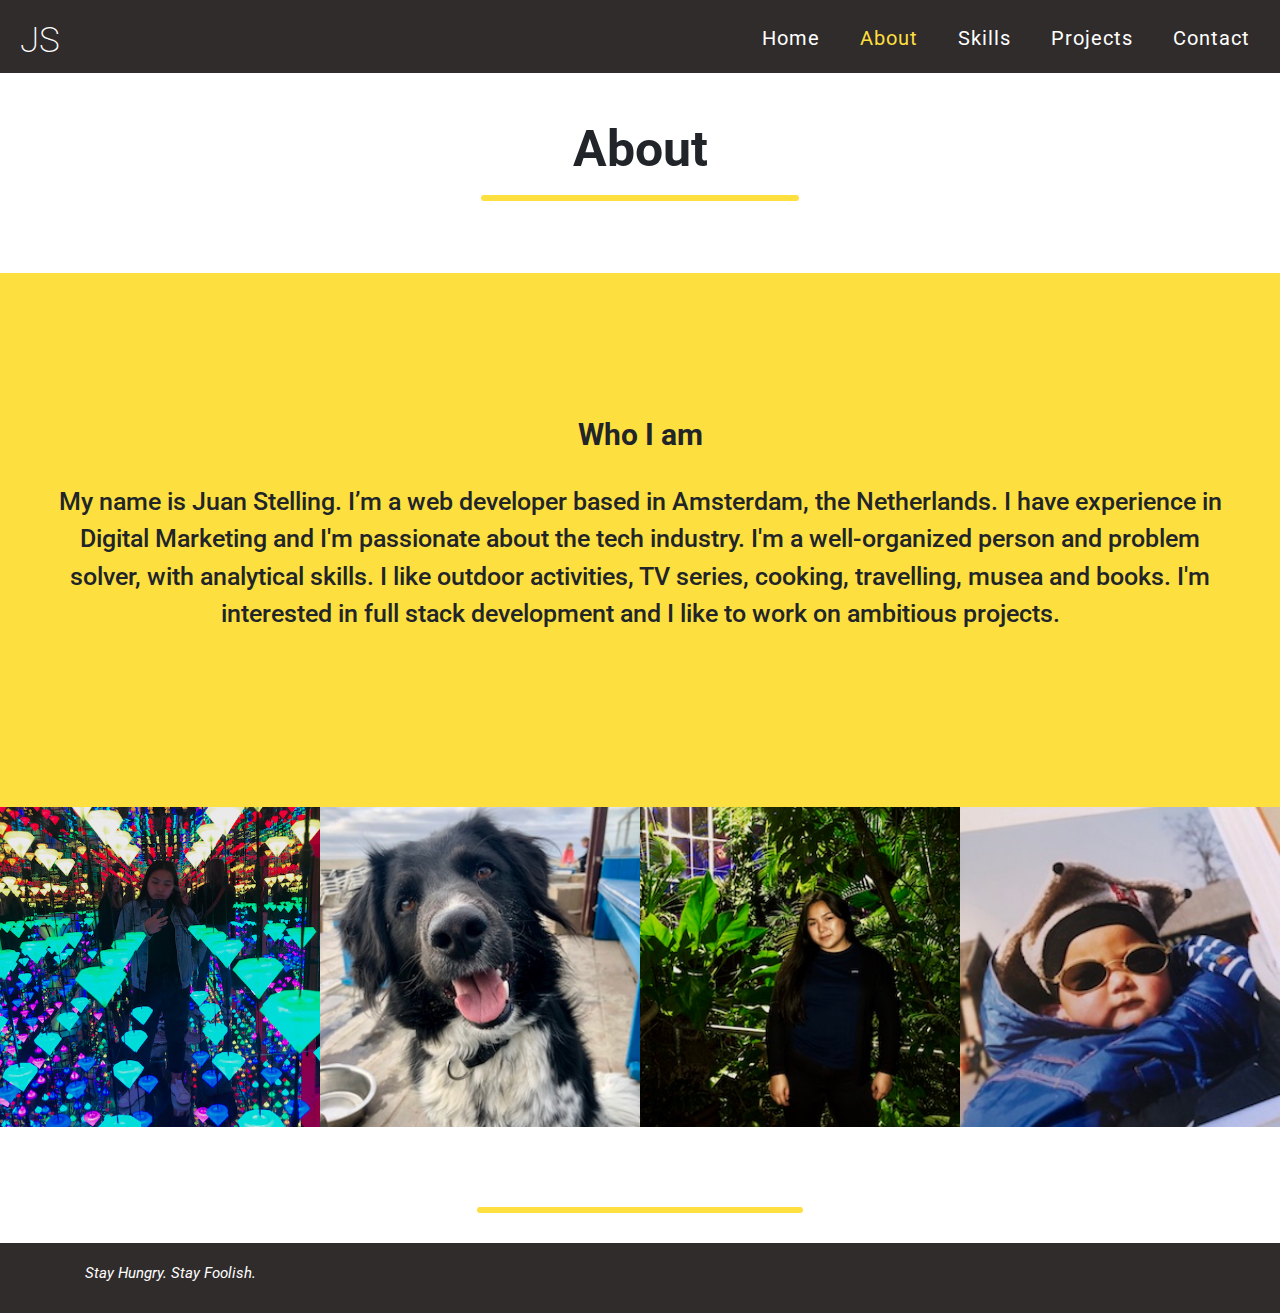
==== commit db93791a: "adjust mobile version index.html" ====
--- a/about.html
+++ b/about.html
@@ -1,102 +1,71 @@
 <!DOCTYPE html>
 <html lang="en">
   <head>
-    <meta charset="UTF-8" />
-    <meta name="viewport" content="width=device-width, initial-scale=1.0" />
-    <link
-      rel="stylesheet"
-      href="https://stackpath.bootstrapcdn.com/bootstrap/4.5.2/css/bootstrap.min.css"
-      integrity="sha384-JcKb8q3iqJ61gNV9KGb8thSsNjpSL0n8PARn9HuZOnIxN0hoP+VmmDGMN5t9UJ0Z"
-      crossorigin="anonymous"
-    />
-    <link
-      rel="stylesheet"
-      href="https://use.fontawesome.com/releases/v5.0.10/css/all.css"
-      integrity="sha384-+d0P83n9kaQMCwj8F4RJB66tzIwOKmrdb46+porD/OvrJ+37WqIM7UoBtwHO6Nlg"
-      crossorigin="anonymous"
-    />
-    <link rel="stylesheet" href="assets/css/style.css" />
+    <meta charset="UTF-8"/>
+    <meta name="viewport" content="width=device-width, initial-scale=1.0"/>
+    <link rel="stylesheet" href="https://stackpath.bootstrapcdn.com/bootstrap/4.5.2/css/bootstrap.min.css" integrity="sha384-JcKb8q3iqJ61gNV9KGb8thSsNjpSL0n8PARn9HuZOnIxN0hoP+VmmDGMN5t9UJ0Z" crossorigin="anonymous"/>
+    <link rel="stylesheet" href="https://use.fontawesome.com/releases/v5.0.10/css/all.css" integrity="sha384-+d0P83n9kaQMCwj8F4RJB66tzIwOKmrdb46+porD/OvrJ+37WqIM7UoBtwHO6Nlg" crossorigin="anonymous"/>
+    <link rel="stylesheet" href="assets/css/style.css"/>
     <title>Juan Stelling | Web Developer</title>
+    <link rel="shortcut icon" type="image/png" href="assets/images/logo/logo-js.png">
   </head>
 
   <body>
     <header>
-      <!-- Mobile navbar  -->
+      <!--Mobile navbar  -->
       <div class="d-md-none d-lg-none d-xl-none">
-        <nav class="navbar navbar-light lighten-4">
-          <a class="navbar-brand" href="index.html">JS</a>
-          <button
-            class="navbar-toggler toggler-example"
-            type="button"
-            data-toggle="collapse"
-            data-target="#navbarSupportedContent1"
-            aria-controls="navbarSupportedContent1"
-            aria-expanded="false"
-            aria-label="Toggle navigation"
-          >
-            <span class="dark-blue-text"
-              ><i class="fas fa-bars fa-1x"></i
-            ></span>
-          </button>
-          <div class="collapse navbar-collapse" id="navbarSupportedContent1">
-            <ul class="navbar-nav mr-auto">
-              <li class="nav-item active">
-                <a class="nav-link" href="index.html">Home</a>
-              </li>
-              <li class="nav-item">
-                <a class="nav-link" href="about.html"
-                  >About<span class="sr-only">(current)</span></a
-                >
-              </li>
-              <li class="nav-item">
-                <a class="nav-link" href="skills.html">Skills</a>
-              </li>
-              <li class="nav-item">
-                <a class="nav-link" href="projects.html">Projects</a>
-              </li>
-              <li class="nav-item">
-                <a class="nav-link" href="contact.html">Contact</a>
-              </li>
+        <nav class="navbar navbar-light lighten-4 fixed-top">
+            <a class="navbar-brand" href="index.html">JS</a>
+            <button class="navbar-toggler toggler-example" type="button" data-toggle="collapse" data-target="#navbarSupportedContent1" aria-controls="navbarSupportedContent1" aria-expanded="false" aria-label="Toggle navigation">
+                <span class="dark-blue-text"><i class="fas fa-bars fa-1x"></i></span>
+            </button>
+            <div class="collapse navbar-collapse" id="navbarSupportedContent1">
+                <ul class="navbar-nav mr-auto">
+                    <li class="nav-item active">
+                        <a class="nav-link" href="index.html">Home</a>
+                    </li>
+                    <li class="nav-item">
+                        <a class="nav-link" href="about.html">About<span class="sr-only">(current)</span></a>
+                    </li>
+                    <li class="nav-item">
+                        <a class="nav-link" href="skills.html">Skills</a>
+                    </li>
+                    <li class="nav-item">
+                        <a class="nav-link" href="projects.html">Projects</a>
+                    </li>
+                    <li class="nav-item">
+                        <a class="nav-link" href="contact.html">Contact</a>
+                    </li>
             </ul>
           </div>
         </nav>
       </div>
-      <!-- ../Mobile navbar  -->
+      <!--../Mobile navbar  -->
 
-      <!-- Desktop header -->
+      <!--Desktop header -->
       <div class="d-none d-md-block">
         <nav class="navbar bg-color-logo">
           <a class="navbar-brand" href="index.html">JS</a>
-          <ul id="nav" class="menucontainer">
-            <li class="menuitem">
-              <a href="index.html">
-                <span>Home</span>
-              </a>
-            </li>
-            <li class="menuitem">
-              <a id="yellow-text" href="about.html">
-                <span>About</span>
-              </a>
-            </li>
-            <li class="menuitem">
-              <a href="skills.html">
-                <span>Skills</span>
-              </a>
-            </li>
-            <li class="menuitem">
-              <a href="projects.html">
-                <span>Projects</span>
-              </a>
-            </li>
-            <li class="menuitem">
-              <a href="contact.html">
-                <span>Contact</span>
-              </a>
-            </li>
+            <ul id="nav" class="menucontainer">
+                <li class="menuitem">
+                    <a href="index.html"><span>Home</span></a>
+                </li>
+                <li class="menuitem">
+                    <a id="yellow-text" href="about.html"><span>About</span></a>
+                </li>
+                <li class="menuitem">
+                    <a href="skills.html"><span>Skills</span></a>
+                </li>
+                <li class="menuitem">
+                    <a href="projects.html"><span>Projects</span></a>
+                </li>
+                <li class="menuitem">
+                    <a href="contact.html"><span>Contact</span></a>
+                </li>
           </ul>
         </nav>
       </div>
-      <!-- ../Desktop header -->
+      <!--../Desktop header -->
     </header>
 
     <section>
@@ -108,125 +77,86 @@
       <!--../Title-->
 
       <!--Introduction of myself-->
-      <div class="container-fluid bg-color-yellow my-container">
-        <h2 class="text-center">Who I am</h2>
-        <p class="text-center">
-          My name is Juan Stelling. I’m a web developer based in Amsterdam, the
-          Netherlands. I have experience in Digital Marketing and I'm
-          passionate about the tech industry. I'm a well-organized person and
-          problem solver, with analytical skills. I like outdoor activities, TV
-          series, cooking, travelling, musea and books. I'm interested in full
-          stack development and I like to work on ambitious projects.
-        </p>
+      <div class="container-fluid bg-color-yellow my-container my-container-about">
+            <h2 class="text-center">Who I am</h2>
+            <p class="text-center">
+                My name is Juan Stelling. I’m a web developer based in Amsterdam, the
+                Netherlands. I have experience in Digital Marketing and I'm
+                passionate about the tech industry. I'm a well-organized person and
+                problem solver, with analytical skills. I like outdoor activities, TV
+                series, cooking, travelling, musea and books. I'm interested in full
+                stack development and I like to work on ambitious projects.
+            </p>
       </div>
       <!--../Introduction of myself-->
 
       <!--picture mobile-->
       <div class="d-md-none d-lg-none d-xl-none">
-        <div class="container-fluid container-mobile">
-          <img
-            src="assets/images/lights.jpg"
-            alt="juanpicture"
-            style="width: 100%; height: 100%;"
-            class="img-responsive"
-          />
-        </div>
+            <div class="container-fluid container-mobile">
+                <img src="assets/images/lights.jpg" alt="lightspicture" style="width: 100%; height: 100%;" class="img-responsive"/>
+            </div>
       </div>
       <!--../picture mobile-->
 
       <!--4 pictures dekstop-->
       <div class="d-none d-md-block">
-        <div class="container-fluid">
-          <div class="row">
-            <div class="col-xs-3 col-sm-3 col-md-3" style="padding: 0;">
-              <img
-                src="assets/images/pinkwall.jpg"
-                alt="girlsnowboarding"
-                style="width: 100%; height: 100%;"
-                class="img-responsive"
-              />
+            <div class="container-fluid">
+                <div class="row">
+                    <div class="col-xs-3 col-sm-3 col-md-3" style="padding: 0;">
+                        <img src="assets/images/lights.jpg" alt="girlsinlights" style="width: 100%; height: 100%;" class="img-responsive"/>
+                    </div>
+                    <div class="col-xs-3 col-sm-3 col-md-3" style="padding: 0;">
+                        <img src="assets/images/dog.jpg" alt="dogpicture" style="width: 100%; height: 100%;" class="img-responsive"/>
+                    </div>
+                    <div class="col-xs-3 col-sm-3 col-md-3" style="padding: 0">
+                         <img src="assets/images/green.jpg" alt="girlwithgreen" style="width: 100%; height: 100%;" class="img-responsive"/>
+                    </div>
+                    <div class="col-xs-3 col-sm-3 col-md-3" style="padding: 0;">
+                        <img src="assets/images/babypic.jpg" alt="babypicture" style="width: 100%; height: 100%;" class="img-responsive"/>
+                    </div>
+                </div>
             </div>
-            <div class="col-xs-3 col-sm-3 col-md-3" style="padding: 0;">
-              <img
-                src="assets/images/dog.jpg"
-                alt="dogpicture"
-                style="width: 100%; height: 100%;"
-                class="img-responsive"
-              />
-            </div>
-            <div class="col-xs-3 col-sm-3 col-md-3" style="padding: 0">
-              <img
-                src="assets/images/green.jpg"
-                alt="girlwithgreen"
-                style="width: 100%; height: 100%;"
-                class="img-responsive"
-              />
-            </div>
-            <div class="col-xs-3 col-sm-3 col-md-3" style="padding: 0;">
-              <img
-                src="assets/images/babypic.jpg"
-                alt="babypicture"
-                style="width: 100%; height: 100%;"
-                class="img-responsive"
-              />
-            </div>
-          </div>
-        </div>
       </div>
       <!--../4 pictures desktop-->
 
       <!--Yellow line-->
       <div class="container-fluid">
-        <div class="row">
-          <hr class="yellow-line-bottom" />
-        </div>
+            <div class="row">
+                <hr class="yellow-line-bottom" />
+            </div>
       </div>
       <!--../Yellow line-->
     </section>
 
     <footer class="footer">
       <div class="container">
-        <div class="row">
-          <div class="col">
-            <span class="quote-footer">Stay Hungry. Stay Foolish.</span>
-          </div>
-          <div class="col">
-            <ul class="social-links">
-              <li class="social-logo">
-                <a
-                  target="_blank"
-                  href="https://www.linkedin.com/in/juan-stelling-80058b92/"
-                >
-                  <i class="fab fa-linkedin" aria-hidden="true"></i>
-                  <span class="sr-only">LinkedIn</span>
-                </a>
-              </li>
-              <li class="social-logo">
-                <a target="_blank" href="https://github.com/juanstelling">
-                  <i class="fab fa-github-square" aria-hidden="true"></i>
-                  <span class="sr-only">Github</span>
-                </a>
-              </li>
-            </ul>
-          </div>
-        </div>
+            <div class="row">
+                <div class="col my-col">
+                    <span class="quote-footer">Stay Hungry. Stay Foolish.</span>
+                </div>
+                <div class="col my-col">
+                    <ul class="social-links">
+                        <li class="social-logo">
+                            <a target="_blank" href="https://www.linkedin.com/in/juan-stelling-80058b92/">
+                                 <i class="fab fa-linkedin" aria-hidden="true"></i>
+                                <span class="sr-only">LinkedIn</span>
+                            </a>
+                        </li>
+                        <li class="social-logo">
+                            <a target="_blank" href="https://github.com/juanstelling">
+                                <i class="fab fa-github-square" aria-hidden="true"></i>
+                                <span class="sr-only">Github</span>
+                            </a>
+                        </li>
+                    </ul>
+                </div>
+            </div>
       </div>
     </footer>
 
-    <script
-      src="https://code.jquery.com/jquery-3.5.1.slim.min.js"
-      integrity="sha384-DfXdz2htPH0lsSSs5nCTpuj/zy4C+OGpamoFVy38MVBnE+IbbVYUew+OrCXaRkfj"
-      crossorigin="anonymous"
-    ></script>
-    <script
-      src="https://cdn.jsdelivr.net/npm/popper.js@1.16.1/dist/umd/popper.min.js"
-      integrity="sha384-9/reFTGAW83EW2RDu2S0VKaIzap3H66lZH81PoYlFhbGU+6BZp6G7niu735Sk7lN"
-      crossorigin="anonymous"
-    ></script>
-    <script
-      src="https://stackpath.bootstrapcdn.com/bootstrap/4.5.2/js/bootstrap.min.js"
-      integrity="sha384-B4gt1jrGC7Jh4AgTPSdUtOBvfO8shuf57BaghqFfPlYxofvL8/KUEfYiJOMMV+rV"
-      crossorigin="anonymous"
-    ></script>
+        <script src="https://code.jquery.com/jquery-3.5.1.slim.min.js" integrity="sha384-DfXdz2htPH0lsSSs5nCTpuj/zy4C+OGpamoFVy38MVBnE+IbbVYUew+OrCXaRkfj" crossorigin="anonymous"></script>
+        <script src="https://cdn.jsdelivr.net/npm/popper.js@1.16.1/dist/umd/popper.min.js" integrity="sha384-9/reFTGAW83EW2RDu2S0VKaIzap3H66lZH81PoYlFhbGU+6BZp6G7niu735Sk7lN" crossorigin="anonymous"></script>
+        <script src="https://stackpath.bootstrapcdn.com/bootstrap/4.5.2/js/bootstrap.min.js" integrity="sha384-B4gt1jrGC7Jh4AgTPSdUtOBvfO8shuf57BaghqFfPlYxofvL8/KUEfYiJOMMV+rV" crossorigin="anonymous"></script>
+
   </body>
 </html>
--- a/assets/css/style.css
+++ b/assets/css/style.css
@@ -1,6 +1,14 @@
+ /*
+* Prefixed by https://autoprefixer.github.io
+* PostCSS: v7.0.29,
+* Autoprefixer: v9.7.6
+* Browsers: last 4 version
+*/
+
+
 @import url('https://fonts.googleapis.com/css2?family=Roboto&display=swap:100, 200, 300, 400, 500, 600, 700');
 
-/* CHECK -------------------------------------Colors */
+/*-------------------------------------Colors */
 
 .bg-color-logo {
     background-color: #312C2C;
@@ -14,7 +22,7 @@
     background-color: #fddf3f;
 }
 
-/* CHECK-------------------------------------Special paddings/margins/text */ 
+/*-------------------------------------Special paddings/margins/text */ 
 
 html {
   position: relative;
@@ -25,14 +33,14 @@
   margin-bottom: 60px; 
 }
 
-h2, h4 p {
+h2, h3, h4, p {
     font-family: "roboto", sans-serif;
     margin: 0;  
 }
 
-h2{
+h2 {
     font-size: 30px;
-    font-weight: 600;
+    font-weight: 700;
 }
 
 p {
@@ -41,12 +49,12 @@
     margin: 30px;
 }
 
-.my-container{
+.my-container {
     border-radius: 0;
-    padding: 2em 1em;
-}
-
-.container-mobile{
+    padding: 2em 0em;
+}
+
+.container-mobile {
     padding: 0;
 }
 
@@ -61,7 +69,7 @@
     text-align: center;
 }
 
-/* CHECK ------------------------------------Yellow Lines */ 
+/*------------------------------------Yellow Lines */ 
 
 .yellow-line {
     border: 3px solid #fddf3f;
@@ -73,7 +81,7 @@
 .yellow-line-home {
     border: 2px solid #fddf3f;
     border-radius: 5px;
-    width: 90%;
+    width: 70%;
     margin-left: 0;
 
 }
@@ -94,7 +102,7 @@
     margin-bottom: 40px;
 }
 
-/* CHECK ------------------------------------- Heading */
+/*------------------------------------- Heading */
 
 header {
     margin: auto;
@@ -156,8 +164,12 @@
 .navbar {
     background-color: #312C2C;
     padding: 0;
+    display: -webkit-box;
+    display: -ms-flexbox;
     display: flex;
-    justify-content: space-between;
+    -webkit-box-pack: justify;
+        -ms-flex-pack: justify;
+            justify-content: space-between;
 }
 
 .navbar-brand {
@@ -275,18 +287,29 @@
     color: #fff;
 }
 
-/* ------------------------------------- Home */
+/* ------------------------------------- Home  */
+
+.my-row-mobile {
+    padding-left: 3em;
+    padding-top: 10em;
+    padding-bottom: 2em;
+}
 
 .my-container-home {
-    padding: 32px 32px 80px 32px;
+    padding: 4em 3em;
+}
+
+.my-container-home-2 {
+    border-radius: 0;
+    padding: 2em 0em;
 }
 
 .box {
-        width: 300px;
-        height: 300px;
-        position: absolute;                       
-        top: 20px;
-        left: 30px;
+    width: 270px;
+    height: 270px;
+    position: absolute;                       
+    top: 20px;
+    left: 30px;
 }
 
 .yellow {
@@ -299,12 +322,12 @@
 }
 
 .overlay-picture img {
-    width: 300px;
-    height: 300px;
+    width: 270px;
+    height: 270px;
 }
 
 .home-col {
-    margin-left: 100px;
+    margin-left: 50px;
     margin-top: 50px;
 }
 
@@ -346,7 +369,6 @@
     background-color: #fddf3f;
     border-color: transparent;
     margin: auto;
-    margin-top: 5px;
     border-radius: 15px;
 }
 
@@ -356,37 +378,22 @@
     border-color: transparent;
 }
 
-@media (min-width: 767px) {
-.button-contact {
- margin-left: 20px;
-}
-.cta-contact {
-  margin-right: 20px;  
-}
-}
-
-@media (max-width: 767px) {
-  .home-col h2{
-    font-size: 40px;
-}
-.home-col {
-    margin-left: 25px;
-    margin-top: 50px;
-}
-  }
-
 /*------------------------------------- Skills */
 
-.my-container-skills{
+.my-container-skills {
     padding: 1em 2em;
 }
 
-.skills-intro{
+.my-container-education {
+    padding: 1em 3em;
+}
+
+.skills-intro {
     font-weight: 400;
-    padding: 0em 1em;
-}
-
-.skills-intro a{
+    padding: 0;
+}
+
+.skills-intro a {
     font-weight: 600;
     color: #312C2C;   
 }
@@ -439,8 +446,96 @@
     margin-bottom: 30px;
     margin-left: 40px;
 }
+/*------------------------------------- Projects */
+
+.projects-intro {
+    border-radius: 10px;
+    margin: auto;
+    margin-top: 20px;
+    margin-bottom: 60px;
+    display: table; 
+}
+
+.projects-intro p {
+    font-weight: 400;
+    margin-top: 10px;
+    margin-bottom: 10px;
+}
+
+.projects-intro a {
+    color: #000;
+    font-weight: 600;
+}
+
+.my-row-projects {
+    margin-bottom: 30px;
+    margin-top: 30px;
+}
+
+.hvrbox, 
+.hvrbox * {
+	-webkit-box-sizing: border-box;
+	        box-sizing: border-box;
+}
+
+.hvrbox {
+	position: relative;
+	display: inline-block;
+	overflow: hidden;
+	max-width: 100%;
+	height: auto;
+}
+
+.hvrbox img {
+	max-width: 100%;
+    border-radius: 10px;
+}
+
+.hvrbox .hvrbox-layer_bottom {
+	display: block;
+}
+
+.hvrbox .hvrbox-layer_top {
+	opacity: 0;
+	position: absolute;
+    border-radius: 10px;
+	top: 0;
+	left: 0;
+	right: 0;
+	bottom: 0;
+	width: 100%;
+	height: 100%;
+	background: #fddf3f;
+	color: #000;
+	padding: 15px;
+	-webkit-transition: all 0.4s ease-in-out 0s;
+	-o-transition: all 0.4s ease-in-out 0s;
+	transition: all 0.4s ease-in-out 0s;
+}
+
+.hvrbox:hover .hvrbox-layer_top,
+.hvrbox.active .hvrbox-layer_top {
+	opacity: 1;
+}
+
+.hvrbox-layer_top p {
+    font-size: 15px;
+    margin: 10px;
+    margin-bottom: 10px;
+    display: inline-block;
+}
+
+.hvrbox-layer_top a {
+    color: #000;
+    font-size: 13px;
+    font-weight: bold;
+}
 
 /*------------------------------------- Contact */
+
+.my-container-contact {
+    padding: 1em 0em;
+}
 
 .contact-intro {
     border-radius: 10px;
@@ -449,8 +544,6 @@
     display: table; 
 }
 
-/*------------------------------------- Contact Form */
-
 .center-form {
     padding-top: 10px;
     margin: 0 auto;
@@ -459,12 +552,12 @@
 
 .form-control {
     font-size: 20px;
+    width: 100%;
     background-color:#E3E3E3;
     border-color: transparent;
-    padding: 1em 1em;
     margin-top: 5px;
     margin-bottom: 5px;
-    margin-left: 3px;
+    margin-left: 8px;
 }
 
 .my-textarea {
@@ -474,6 +567,8 @@
 
 .button-position {
     margin: auto;
+    padding: 1em;
+    text-align: center;
 }
 
 button[type="submit"] {
@@ -493,15 +588,343 @@
     background-color: #312C2C;
 }
 
-.white-spacing {
-    margin-bottom: 30px;
-}
-
-
-
-
-
-
-
-
-
+/*------------------------------------- MEDIA QUERIES | responsive desktop */
+
+@media (min-width: 800px) {
+    .button-contact {
+        margin-left: 20px;
+    }
+    .cta-contact {
+        margin-right: 20px;  
+    }
+}
+
+@media (max-width: 768px) {
+    .my-container-home {
+        padding-top: 60px;
+        padding-bottom: 20px;
+    }
+     .upper-section {
+        padding: 1em;
+        padding-top: 60px;
+    }
+    .my-row-projects {
+        margin: auto;
+    }
+    .my-col-projects {
+        padding-bottom: 20px;
+        text-align: center;
+    }
+    .my-container-education {
+        padding: 1em 2em;
+    }
+    .my-row-contact {
+        padding: 0;
+        margin: 0;
+        text-align: center;
+    }
+}
+
+/*------------------------------------- MEDIA QUERIES | for iPhone 6/7/8 plus   */
+
+@media screen and (max-width: 500px) {
+    .button-contact{
+        font-size: 20px;
+        margin-top: 10px;
+    }
+    .hvrbox-layer_top p {
+        font-size: 20px;
+    } 
+    .hvrbox-layer_top a {
+        font-size: 20px;
+    }
+}
+
+/*------------------------------------- MEDIA QUERIES | for galaxy5/iphone 5/se/6/7/8/x  */
+
+@media screen and (max-width: 400px) {
+    .button-contact{
+        font-size: 15px;
+        margin-top: 10px;
+    }
+    .my-col {
+        position: absolute;
+    }
+    .my-col .quote-footer {
+        margin-left: 10px;
+    }
+    .skills-intro {
+        margin: 10px;
+    }
+    .my-container-skills {
+        padding: 0em 1.5em;
+    }
+    .timeline-item h4 {
+        font-size: 15px;
+    }
+    .timeline-item p {
+        font-size: 10px;
+    } 
+    .hvrbox-layer_top p {
+        font-size: 17px;
+    } 
+    .hvrbox-layer_top a {
+        font-size: 17px;
+    }
+}
+
+/*------------------------------------- MEDIA QUERIES | for ipad  */
+
+@media screen and (min-width: 768px) and (max-width: 1024px) {
+      p {
+          font-size: 25px;
+      }
+      .overall-title {
+          font-size: 50px;
+      }
+      my-container-home {
+          padding: 2em;
+      }
+      .my-container-home-2 {
+          margin-top: 30px;
+          margin-bottom: 30px;
+          padding: 4em 3em;
+      }
+      .home-col h2 {
+          font-size: 30px;
+      }
+      .yellow {
+          height: 200px;
+            width: 200px;
+      }
+      .overlay-picture img {
+          width: 200px;
+          height: 200px;
+      }
+      .my-container-about{
+          padding: 3em;
+      }
+      .timeline-item h4 {
+        font-size: 25px;
+      } 
+      .timeline-item p {
+        font-size: 20px;
+      } 
+      .projects-intro{
+          height: 170px;
+      }
+      .projects-intro p{
+          padding: 1em;
+          font-size:25px;
+      }
+      .contact-intro {
+          height: 180px;
+      }
+      .contact-intro p {
+          padding: 1em;
+      }
+      .my-container-contact h2 {
+            font-size: 40px;
+      }
+      .form-control {
+          width: 100%;
+      }
+      .my-col-form {
+          padding: 5px;
+      }
+      .btn:not(:disabled):not(.disabled) {
+        font-size: 25px;
+    }
+  }
+
+  /*------------------------------------- MEDIA QUERIES | for ipad pro  */
+
+  @media screen and (min-width: 1024px) and (max-width: 1366px) {
+      p {
+          font-size: 25px;
+      }
+      .overall-title {
+          font-size: 50px;
+      }
+       .my-container-home-2 {
+          margin-top: 50px;
+          margin-bottom: 50px;
+          padding: 7em 3em;
+      }
+      .my-container-home-2 p {
+          font-size: 30px;
+      }
+      .home-col h2 {
+          font-size: 50px;
+      }
+      .yellow {
+          height: 300px;
+            width: 300px;
+      }
+      .overlay-picture img {
+          width: 300px;
+          height: 300px;
+      }
+      .my-container-home-3 h2 {
+          font-size: 40px;
+      }
+      .my-container-about{
+          padding: 9em 1em;
+          margin-top: 40px;
+      }
+      .yellow-line-bottom{
+          margin-top: 80px;
+      }
+      .skills-intro {
+          font-size: 25px;
+      }
+      .my-container-education {
+        padding: 6.2em 3em;
+      }
+      .timeline-item h4 {
+        font-size: 25px;
+      } 
+      .timeline-item p {
+        font-size: 20px;
+      } 
+      .projects-intro{
+          height: 200px;
+          margin-top: 50px;
+          margin-bottom: 100px;
+      }
+      .projects-intro p{
+          padding: 2em;
+      }
+      .my-row-projects {
+          margin-top: 50px;
+          margin-bottom: 60px;
+      }
+      .contact-intro {
+          height: 200px;
+      }
+      .my-container-contact {
+          padding: 2em;
+      }
+      .my-container-contact h2 {
+            font-size: 45px;
+      }
+      .form-control {
+          font-size: 30px;
+          width: 100%;
+      }
+      .my-col-form {
+          padding: 1em;
+      }
+      .btn:not(:disabled):not(.disabled) {
+          font-size: 30px;
+      }
+  }
+
+   /*------------------------------------- MEDIA QUERIES | for >1680px desktop */
+
+@media screen and (min-width: 1680px) {
+       p {
+          font-size: 25px;
+      }
+      .overall-title {
+          font-size: 50px;
+      }
+      .my-container-home {
+          padding: 2em 3em;
+      }
+       .my-container-home-2 {
+          margin-top: 50px;
+          margin-bottom: 10px;
+          padding: 2em 3em;
+      }
+      .my-container-home-2 p {
+          font-size: 30px;
+      }
+      .home-col {
+          margin-left: 150px;
+          margin-top: 50px;
+      }
+      .home-col h2 {
+          font-size: 70px;
+      }
+      .home-col p {
+          font-size: 30px;
+      }
+      .yellow {
+          height: 300px;
+            width: 300px;
+      }
+      .overlay-picture img {
+          width: 300px;
+          height: 300px;
+      }
+      .my-container-home-3 h2 {
+          font-size: 40px;
+      }
+      .my-container-about{
+          padding: 2em 1em;
+      }
+      .yellow-line-bottom{
+          margin-top: 30px;
+      }
+      .skills-intro {
+          font-size: 25px;
+      }
+      .my-container-education {
+        padding: 1em;
+      }
+      .timeline-item h4 {
+        font-size: 25px;
+      } 
+      .timeline-item p {
+        font-size: 20px;
+      } 
+      .projects-intro{
+          height: 70px;
+          margin: auto;
+          margin-bottom: 70px;
+      }
+      .projects-intro p{
+          padding: 1em;
+      }
+      .my-row-projects {
+          margin-top: 30px;
+          margin-bottom: 30px;
+      }
+      .contact-intro {
+          height: 70px;
+          margin-bottom: 0;
+      }
+      .my-container-contact {
+          padding-top: 2em;
+          padding-bottom: 0;
+      }
+      .my-container-contact h2 {
+            font-size: 45px;
+      }
+      .form-control {
+          font-size: 25px;
+          width: 100%;
+      }
+      .my-col-form {
+          padding: 1em;
+      }
+      .button-position {
+          padding: 0;
+      }
+      .btn:not(:disabled):not(.disabled) {
+          font-size: 30px;
+      }
+  }
+
+
+  
+
+
+
+
+
+
+
+
+
